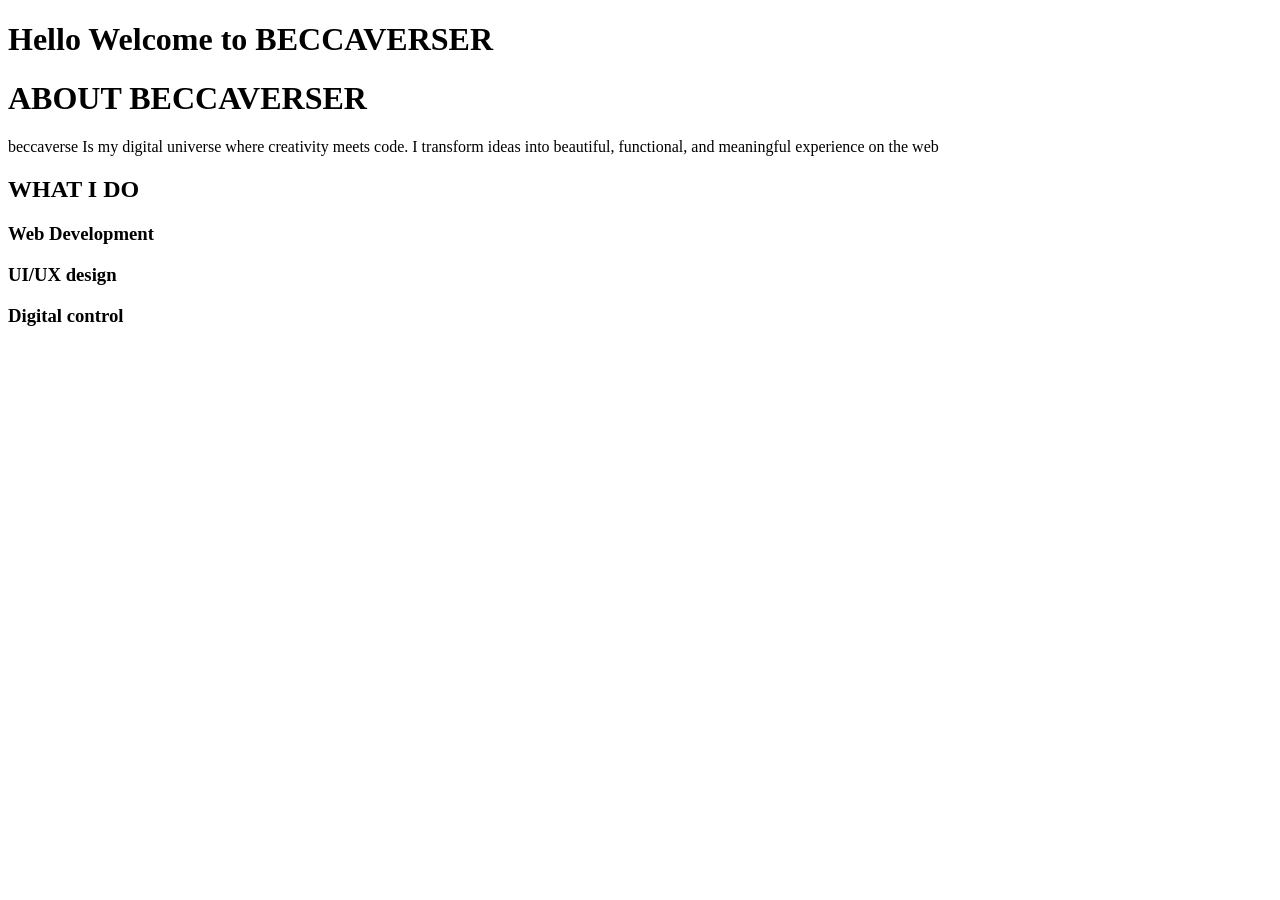
==== index.html @ 0434063b "Set index as homepage" ====
<!DOCTYPE html>
<html lang="en">
  <head>
   <title>
     BECCAVERSER
    </title>
       <a href="https://beccaverse.com/" target="blank"></a>
  </head>
  <body>
      
    <h1>
      Hello Welcome to BECCAVERSER
    </h1>
  <h1>
    ABOUT BECCAVERSER
  </h1>
  <p>
    beccaverse Is my digital universe where creativity meets code. 
I transform ideas into beautiful, functional, and meaningful experience
on the web
  </p>
  <h2>
    WHAT I DO
  </h2>
  <h3>
    Web Development
  </h3>
  <h3>
    UI/UX design
  </h3>
  <h3>
    Digital control
  </h3>
    
  </body>
     
</html>
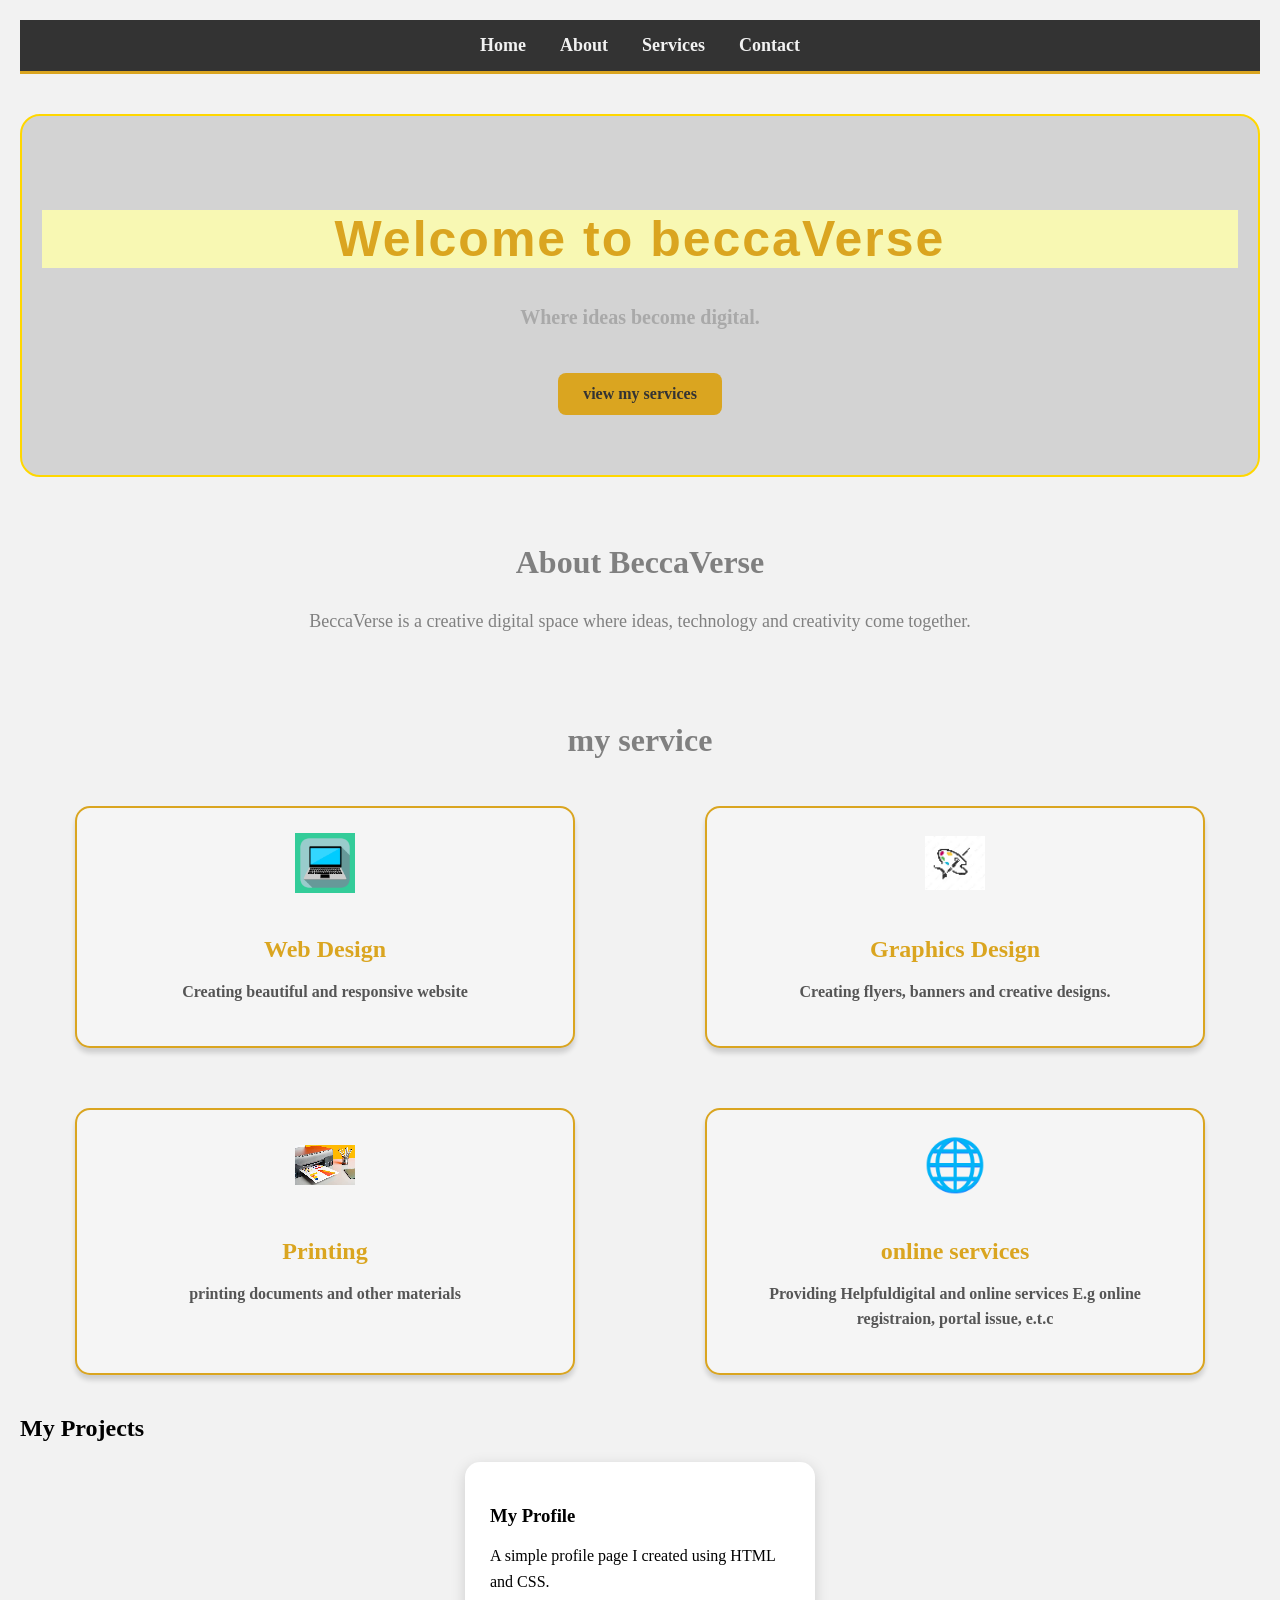
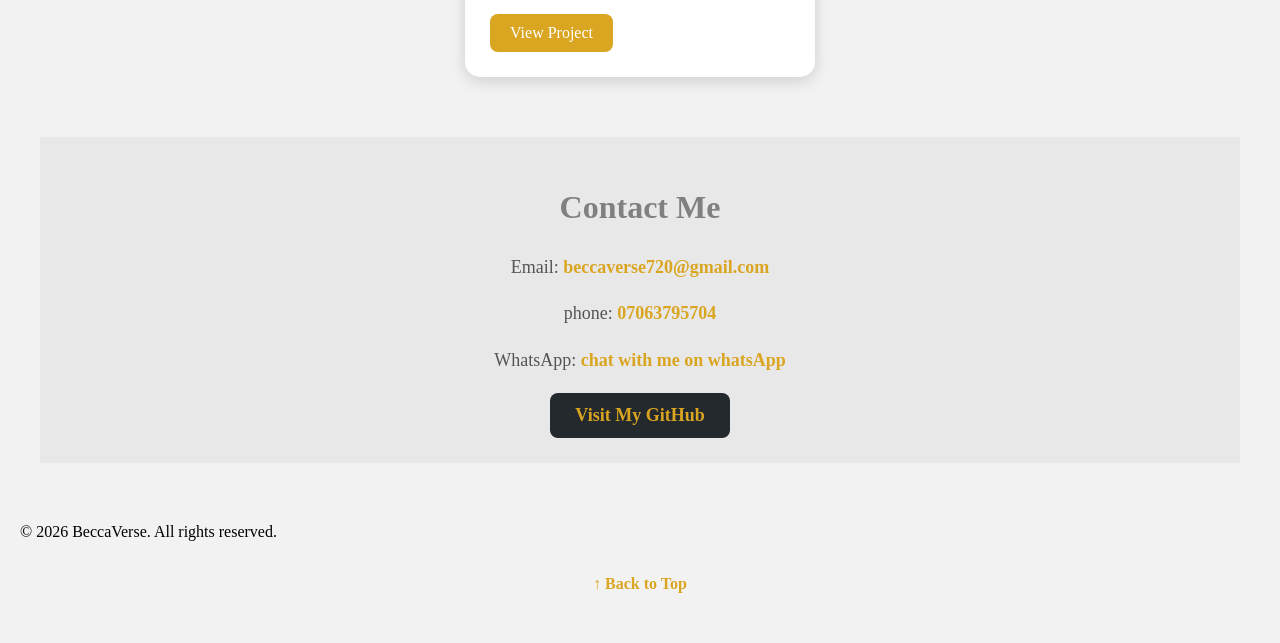
==== commit 90f7cffa: "make BeccaVerse homepage" ====
--- a/index.html
+++ b/index.html
@@ -1,37 +1,95 @@
 <!DOCTYPE html>
-<html lang="en">
+<html>
   <head>
-   <title>
-     BECCAVERSER
-    </title>
-       <a href="https://beccaverse.com/" target="blank"></a>
+    <title>BeccaVerse</title>
+  <link rel="stylesheet" href="style/style.css">
   </head>
-  <body>
+  <Body>
+    <nav class="nav-bar">
+      <a href="#home">Home</a>
+      <a href="#about">About</a>
+      <a href="#service">Services</a>
+      <a href="#contact">Contact</a>
+    </nav>
+    <div class="hero">
+      <h1 id="home" class="main-title">Welcome to beccaVerse</h1>
+    <p class="motto-bar">Where ideas become digital.</p>
+    <a href="#services" class="hero-button">view my services</a>
+    </div>
+    <section class="section-button">
+     <h2 id="about" class="section-title"> About BeccaVerse</h2>
+    <p class="about-text">
+      BeccaVerse is a creative digital space where ideas,
+      technology and creativity come together.</p>
+    </section>
+      <section section-button>
+       <h2 id="service" class="section-title">
+        my service
+      </h2>
+      <div class="service-container">
+        
+           <div class="service-card">
+            <img src="icons/laptop.png" alt="laptop icon" class="service-icon">
+          <h3> Web Design</h3>
+          <p class="service-instruct">Creating beautiful and responsive website</p>
+        </div>
+       <div class="service-card">
+        <img src="icons/graphics.png" alt="graphics icon" class="service-icon">
+        <h3>Graphics Design</h3>
+        <p  class="service-instruct">Creating flyers, banners and creative designs.</p>
+       </div>
+       <div class="service-card">
+        <img src="icons/printing.png" alt="printing icon" class="service-icon">
+        <h3>Printing</h3>
+        <p  class="service-instruct">printing documents and other materials</p>
+       </div>
+       <div class="service-card">
+        <img src="icons/service.png" alt="service icon" class="service-icon">
+        <h3>online services</h3>
+        <p  class="service-instruct">Providing Helpfuldigital and online services
+          E.g online registraion, portal issue, e.t.c
+        </p>
+       </div>
+      </div>
+      </section>
+
+      <section id="myproject">
+    <h2>My Projects</h2>
+
+    <div class="project-card">
+        <h3>My Profile</h3>
+        <p>A simple profile page I created using HTML and CSS.</p>
+
+        <a href="myproject.html">View Project</a>
+    </div>
+</section>
       
-    <h1>
-      Hello Welcome to BECCAVERSER
-    </h1>
-  <h1>
-    ABOUT BECCAVERSER
-  </h1>
-  <p>
-    beccaverse Is my digital universe where creativity meets code. 
-I transform ideas into beautiful, functional, and meaningful experience
-on the web
-  </p>
-  <h2>
-    WHAT I DO
-  </h2>
-  <h3>
-    Web Development
-  </h3>
-  <h3>
-    UI/UX design
-  </h3>
-  <h3>
-    Digital control
-  </h3>
-    
-  </body>
+      <section class="section-button">
+        <div class="contact-info">
+      <h2 id="contact" class="section-title">Contact Me</h2>
+      <p>Email: 
+        <a href="mailto:beccaverse720@gmail.com"> beccaverse720@gmail.com</a>
+        </p>
+      <p>phone: 
+      <a href="tel:07063795704">07063795704</a>  
+    </p>
+     <p> WhatsApp:
+      <a href="https://wa.me/2347063795704">chat with me on whatsApp</a> 
+    </p>
+    <a href="https://github.com/simonrebecca-23" target="_blank" class="github-btn">
+    Visit My GitHub
+    </a>
+     </div>
+      </section>
      
+    <footer>
+      <p>&#169; 2026 BeccaVerse. All rights reserved.</p>
+    </footer>  
+     <a href="#home" class="back-to-top">↑ Back to Top</a>
+      
+      
+     
+      
+      
+  </Body>
 </html>
--- a/style/style.css
+++ b/style/style.css
@@ -0,0 +1,219 @@
+  
+      p {
+      line-height: 1.6;
+    }
+      .main-title{
+        color: goldenrod;
+        font-family: Arial;
+        font-size: 50px;
+        background-color:rgb(248, 248, 179);
+       text-align: center;
+       letter-spacing: 2px;
+      }
+      .motto-bar{
+       text-align: center;
+       font-size: 20px;
+       color: darkgray;
+       font-weight: bold;
+      }
+      .section-title{
+        font-size: 32px;
+        text-align: center;
+        color: grey;
+      }
+      .about-text{
+        text-align: center;
+        font-size: 18px;
+        color: grey;
+        margin: 20px;
+
+      }
+      .service-card{
+        background-color: whitesmoke;
+        padding: 25px;
+        border-radius: 15px;
+        text-align: center;
+        margin: 20px auto;
+        color: goldenrod;
+        font-weight: bold;
+        font-family: Tahoma;
+        max-width: 500px;
+        box-shadow: 0 5px 5px rgba(0, 0, 0, 0.15);
+        border: 2px solid  #DAA520;
+        transition: 0.3s;
+        box-sizing: border-box;
+        width: 100%;
+      }
+      .service-card:hover{
+        transform: translateY(-5px);
+        box-shadow: 0 10px 25px rgba(0, 0, 0, 0.2);
+      }
+      .service-instruct{
+       color: grey;
+      }
+      .service-container{
+        display: grid;
+        grid-template-columns: repeat(2, 1fr);
+        gap: 20px;
+        align-items: stretch;
+        
+      }
+      @media (max-width: 600px){
+        .service-container {
+          grid-template-columns: 1fr;
+        }
+      }
+    .service-card h3 {
+    color: #DAA520;
+    font-size: 24px;
+    margin-bottom: 10px;
+}
+.service-card p {
+    color: #555;
+    font-size: 16px;
+    line-height: 1.6;
+}
+.contact-info{
+  text-align: center;
+  font-size: 18px;
+  color:#555;
+  margin-top: 20px;
+  background-color:  #E8E8E8;
+  padding: 25px;
+  border-radius: 2px solid #DAA520;
+
+}
+.contact-info a {
+    color:  #DAA520;
+    text-decoration: none;
+    font-weight: bold;
+}
+.contact-info a:hover {
+    color: #B8860B;
+}
+  .nav-bar{
+    text-align: center;
+    margin-bottom: 40px;
+    background-color: #333;
+    padding: 15px;
+    border-bottom: 3px solid;
+    border-color: #DAA520;
+    position: sticky;
+    top: 0;
+    z-index: 1000;
+  }
+  .nav-bar a {
+    color: #F2F2F2;
+    text-decoration: none;
+    font-size: 18px;
+    margin: 0 15px;
+    font-weight: bold;
+    transition: 0.5s;
+}
+    .nav-bar a:hover {
+    color: #DAA520;
+}
+    body{
+      background-color: #F2F2F2;
+      margin: 0;
+      padding: 20px;
+      font-family: Tahoma;
+    }
+    .hero{
+      padding: 60px 20px;
+      text-align: center;
+      background-color: lightgrey ; 
+      border-radius: 20px;
+      border: 2px solid;
+      border-color: gold;
+    }
+    .hero-button{
+      display: inline-block;
+      background-color: #DAA520;
+      color: #333;
+      padding: 12px 25px;
+      border-radius: 8px;
+      font-weight: bold;
+      margin-top: 20px;
+      text-decoration: none;
+      translate: 0.5s;
+    }
+    .hero-button:hover{
+      background-color: #B8860B;
+    color: #F2F2F2;
+    }
+    .section-button{
+      padding: 40px 20px;
+    }
+    .service-icon{
+      width: 60px;
+      object-fit: contain;
+      height: 60px;
+      margin-bottom: 15px;
+    }
+   .services-section {
+    background-color: #EEEEEE;
+    border-radius: 20px;
+    margin-top: 30px;
+    margin-bottom: 30px;
+}
+.back-to-top {
+    display: block;
+    width: fit-content;
+    margin: 30px auto;
+    color: #DAA520;
+    text-decoration: none;
+    font-weight: bold;
+}
+.github-btn {
+    display: inline-block;
+    padding: 12px 25px;
+    background-color: #24292e;
+    color: white;
+    text-decoration: none;
+    border-radius: 8px;
+    font-weight: bold;
+}
+
+.github-btn:hover {
+    opacity: 0.8;
+}
+#projects {
+    text-align: center;
+    padding: 60px 20px;
+}
+
+#projects h2 {
+    font-size: 32px;
+    margin-bottom: 30px;
+}
+
+.project-card {
+    width: 300px;
+    margin: auto;
+    padding: 25px;
+    border-radius: 15px;
+    box-shadow: 0 4px 15px rgba(0, 0, 0, 0.15);
+    background-color: white;
+}
+
+.project-card h3 {
+    margin-bottom: 10px;
+}
+
+.project-card p {
+    margin-bottom: 20px;
+}
+
+.project-card a {
+    display: inline-block;
+    padding: 10px 20px;
+    background-color: #DAA520;
+    color: white;
+    text-decoration: none;
+    border-radius: 8px;
+}
+
+.project-card a:hover {
+    opacity: 0.8;
+}
